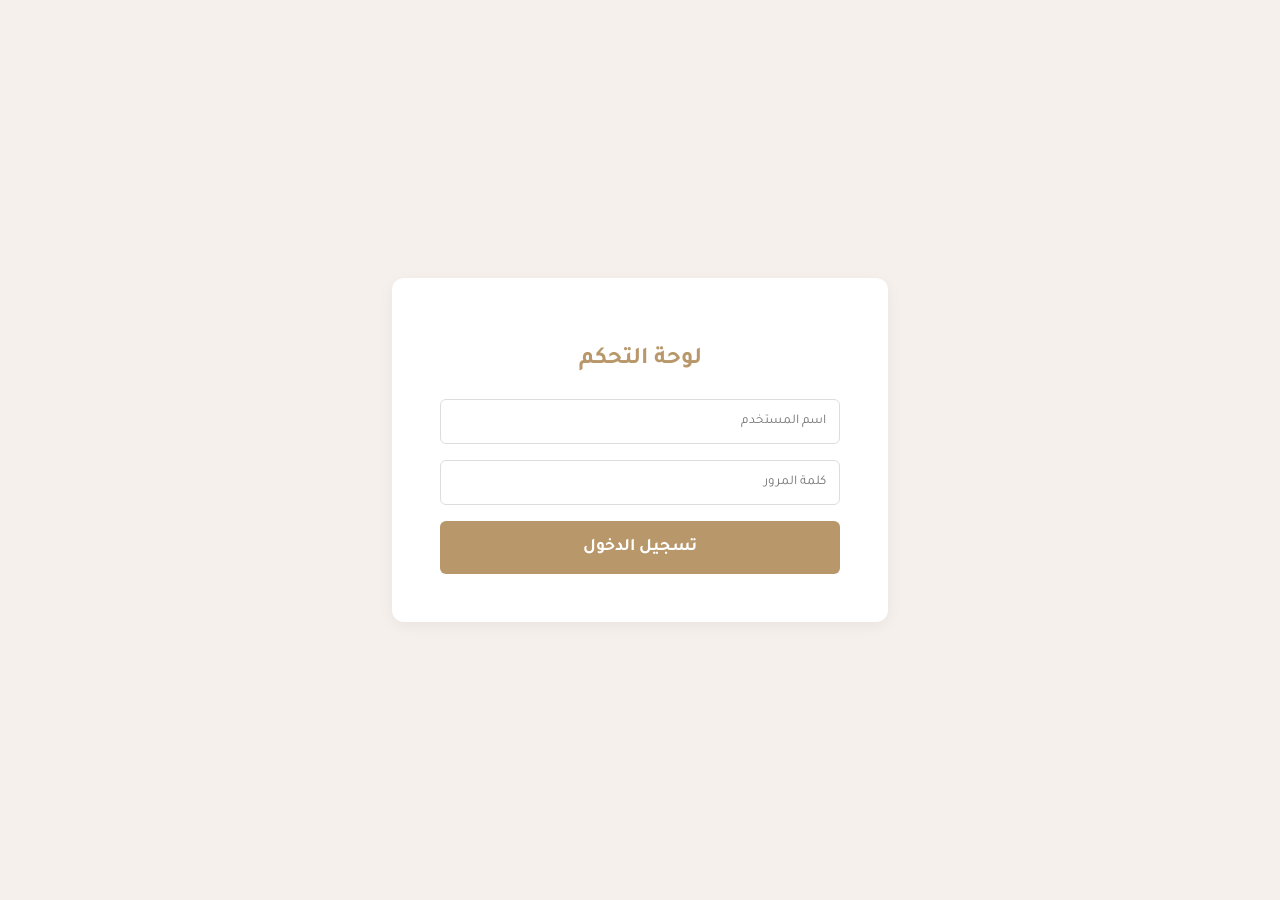
==== admin.html @ b5718e84 "Add files via upload" ====
<!DOCTYPE html>
<html lang="ar" dir="rtl">
<head>
  <meta charset="UTF-8">
  <meta name="viewport" content="width=device-width, initial-scale=1.0">
  <title>لوحة تحكم الدعوة | Admin Panel</title>
  <link href="https://fonts.googleapis.com/css2?family=Tajawal:wght@300;400;500;700&display=swap" rel="stylesheet">
  <style>
    :root {
      --primary: #B8976A;
      --bg: #F5F0EB;
      --text: #2C2420;
    }
    body {
      font-family: 'Tajawal', sans-serif;
      background: var(--bg);
      color: var(--text);
      margin: 0;
      padding: 2rem;
    }
    .container {
      max-width: 800px;
      margin: 0 auto;
      background: #fff;
      padding: 2rem;
      border-radius: 12px;
      box-shadow: 0 4px 15px rgba(0,0,0,0.05);
    }
    h1 {
      text-align: center;
      color: var(--primary);
      margin-bottom: 2rem;
    }
    .section {
      background: #fafafa;
      border: 1px solid #eee;
      padding: 1.5rem;
      border-radius: 8px;
      margin-bottom: 1.5rem;
    }
    .section h2 {
      margin-top: 0;
      color: var(--text);
      font-size: 1.2rem;
      border-bottom: 2px solid var(--primary);
      display: inline-block;
      padding-bottom: 0.3rem;
      margin-bottom: 1rem;
    }
    .form-group {
      margin-bottom: 1rem;
      display: grid;
      grid-template-columns: 1fr 1fr;
      gap: 1rem;
    }
    .form-group.full {
      grid-template-columns: 1fr;
    }
    label {
      display: block;
      font-weight: 500;
      margin-bottom: 0.4rem;
    }
    input[type="text"], input[type="datetime-local"], textarea {
      width: 100%;
      padding: 0.8rem;
      border: 1px solid #ddd;
      border-radius: 6px;
      font-family: inherit;
      box-sizing: border-box;
    }
    input[type="file"] {
      display: block;
      margin-top: 0.5rem;
    }
    .btn {
      background: var(--primary);
      color: #fff;
      border: none;
      padding: 1rem 2rem;
      font-size: 1.1rem;
      border-radius: 8px;
      cursor: pointer;
      width: 100%;
      font-family: inherit;
      font-weight: bold;
      transition: opacity 0.3s;
    }
    .btn:hover {
      opacity: 0.9;
    }
    .link-btn {
      display: block;
      text-align: center;
      margin-top: 1rem;
      color: var(--primary);
      text-decoration: none;
    }
    .toast {
      position: fixed;
      top: 20px;
      left: 50%;
      transform: translateX(-50%);
      background: #4CAF50;
      color: white;
      padding: 1rem 2rem;
      border-radius: 8px;
      display: none;
      box-shadow: 0 4px 12px rgba(0,0,0,0.1);
    }
    .preview-img {
      max-width: 200px;
      margin-top: 10px;
      border-radius: 8px;
    }
  </style>
</head>
<body>

  <div id="loginScreen" style="position: fixed; top: 0; left: 0; width: 100%; height: 100%; background: var(--bg); z-index: 9999; display: flex; align-items: center; justify-content: center; flex-direction: column;">
    <div style="background: white; padding: 3rem; border-radius: 12px; box-shadow: 0 4px 15px rgba(0,0,0,0.05); text-align: center; max-width: 400px; width: 90%;">
      <h2 style="color: var(--primary); margin-bottom: 1.5rem;">لوحة التحكم</h2>
      <input type="text" id="adminUser" placeholder="اسم المستخدم" style="width: 100%; padding: 0.8rem; margin-bottom: 1rem; border: 1px solid #ddd; border-radius: 6px; box-sizing: border-box; font-family: inherit;">
      <input type="password" id="adminPass" placeholder="كلمة المرور" style="width: 100%; padding: 0.8rem; margin-bottom: 1rem; border: 1px solid #ddd; border-radius: 6px; box-sizing: border-box; font-family: inherit;">
      <p id="loginError" style="color: red; display: none; font-size: 0.9rem; margin-bottom: 1rem;">البيانات غير صحيحة!</p>
      <button onclick="checkLogin()" style="background: var(--primary); color: white; border: none; padding: 1rem; width: 100%; border-radius: 6px; font-weight: bold; cursor: pointer; font-family: inherit; font-size: 1.1rem;">تسجيل الدخول</button>
    </div>
  </div>

  <div class="toast" id="toast">تم الحفظ بنجاح!</div>

  <div class="container" id="adminPanelContainer" style="display: none;">
    <h1>إعدادات الدعوة | Invitation Settings</h1>
    
    <div class="section">
      <h2>العرسان | Names</h2>
      <div class="form-group">
        <div>
          <label>اسم العريس (عربي)</label>
          <input type="text" id="groomName">
        </div>
        <div>
          <label>Groom's Name (English)</label>
          <input type="text" id="groomNameEn">
        </div>
      </div>
      <div class="form-group">
        <div>
          <label>اسم العروسة (عربي)</label>
          <input type="text" id="brideName">
        </div>
        <div>
          <label>Bride's Name (English)</label>
          <input type="text" id="brideNameEn">
        </div>
      </div>
    </div>

    <div class="section">
      <h2>يوم الحنة | Henna Day</h2>
      <div class="form-group">
        <div>
          <label>التاريخ (عربي) - مثلا: الخميس ٣ / ٩</label>
          <input type="text" id="hennaDate">
        </div>
        <div>
          <label>Date (English) - e.g: Thursday, Sept 3</label>
          <input type="text" id="hennaDateEn">
        </div>
      </div>
      <div class="form-group">
        <div>
          <label>المكان (عربي) - مثلا: في بيت العروسة</label>
          <input type="text" id="hennaLocation">
        </div>
        <div>
          <label>Location (English) - e.g: At the Bride's House</label>
          <input type="text" id="hennaLocationEn">
        </div>
      </div>
    </div>

    <div class="section">
      <h2>حفل الزفاف | Wedding Event</h2>
      <div class="form-group">
        <div>
          <label>اليوم (عربي)</label>
          <input type="text" id="weddingDay">
        </div>
        <div>
          <label>Day (English)</label>
          <input type="text" id="weddingDayEn">
        </div>
      </div>
      <div class="form-group">
        <div>
          <label>التاريخ (عربي) - مثلا: الموافق ٤ / ٩</label>
          <input type="text" id="weddingDateArabic">
        </div>
        <div>
          <label>Date (English) - e.g: September 4</label>
          <input type="text" id="weddingDateEn">
        </div>
      </div>
      <div class="form-group">
        <div>
          <label>الوقت (عربي) - مثلا: من ٥ ل ٨ مساءً</label>
          <input type="text" id="weddingTime">
        </div>
        <div>
          <label>Time (English)</label>
          <input type="text" id="weddingTimeEn">
        </div>
      </div>
      <div class="form-group">
        <div>
          <label>اسم القاعة (عربي)</label>
          <input type="text" id="venueName">
        </div>
        <div>
          <label>Venue Name (English)</label>
          <input type="text" id="venueNameEn">
        </div>
      </div>
      <div class="form-group">
        <div>
          <label>العنوان بالتفصيل (عربي)</label>
          <input type="text" id="venueAddress">
        </div>
        <div>
          <label>Venue Address (English)</label>
          <input type="text" id="venueAddressEn">
        </div>
      </div>
      <div class="form-group full">
        <label>تاريخ العد التنازلي (Countdown Date)</label>
        <input type="datetime-local" id="weddingDate">
      </div>
      <div class="form-group full">
        <label>رابط خريطة جوجل (Google Maps URL)</label>
        <input type="text" id="googleMapsURL" dir="ltr">
      </div>
    </div>

    <div class="section">
      <h2>قصتنا | Our Story</h2>
      <div class="form-group full">
        <label>الفقرة الأولى (عربي)</label>
        <textarea id="storyText1" rows="3"></textarea>
      </div>
      <div class="form-group full">
        <label>Paragraph 1 (English)</label>
        <textarea id="storyText1En" rows="3" dir="ltr"></textarea>
      </div>
      <div class="form-group full">
        <label>الفقرة الثانية (عربي)</label>
        <textarea id="storyText2" rows="2"></textarea>
      </div>
      <div class="form-group full">
        <label>Paragraph 2 (English)</label>
        <textarea id="storyText2En" rows="2" dir="ltr"></textarea>
      </div>
    </div>

    <div class="section">
      <h2>الصور والموسيقى | Media</h2>
      <div class="form-group full">
        <label>صورة الغلاف (Hero Image)</label>
        <input type="file" id="heroImageInput" accept="image/*">
        <img id="heroPreview" class="preview-img">
      </div>
      <div class="form-group full">
        <label>صورة العرسان (Story Image)</label>
        <input type="file" id="coupleImageInput" accept="image/*">
        <img id="couplePreview" class="preview-img">
      </div>
      <div class="form-group full">
        <label>صورة القاعة (Venue Background)</label>
        <input type="file" id="venueImageInput" accept="image/*">
        <img id="venuePreview" class="preview-img">
      </div>
      <div class="form-group full">
        <label>موسيقى الخلفية (Background Music)</label>
        <input type="file" id="musicInput" accept="audio/*">
        <audio id="musicPreview" controls style="margin-top:10px; width:100%; display:none;"></audio>
      </div>
    </div>

    <button class="btn" onclick="saveAll()">حفظ التعديلات | Save Changes</button>
    <a href="index.html" class="link-btn">رجوع للدعوة | Back to Invitation</a>
  </div>

  <script src="admin.js"></script>
</body>
</html>
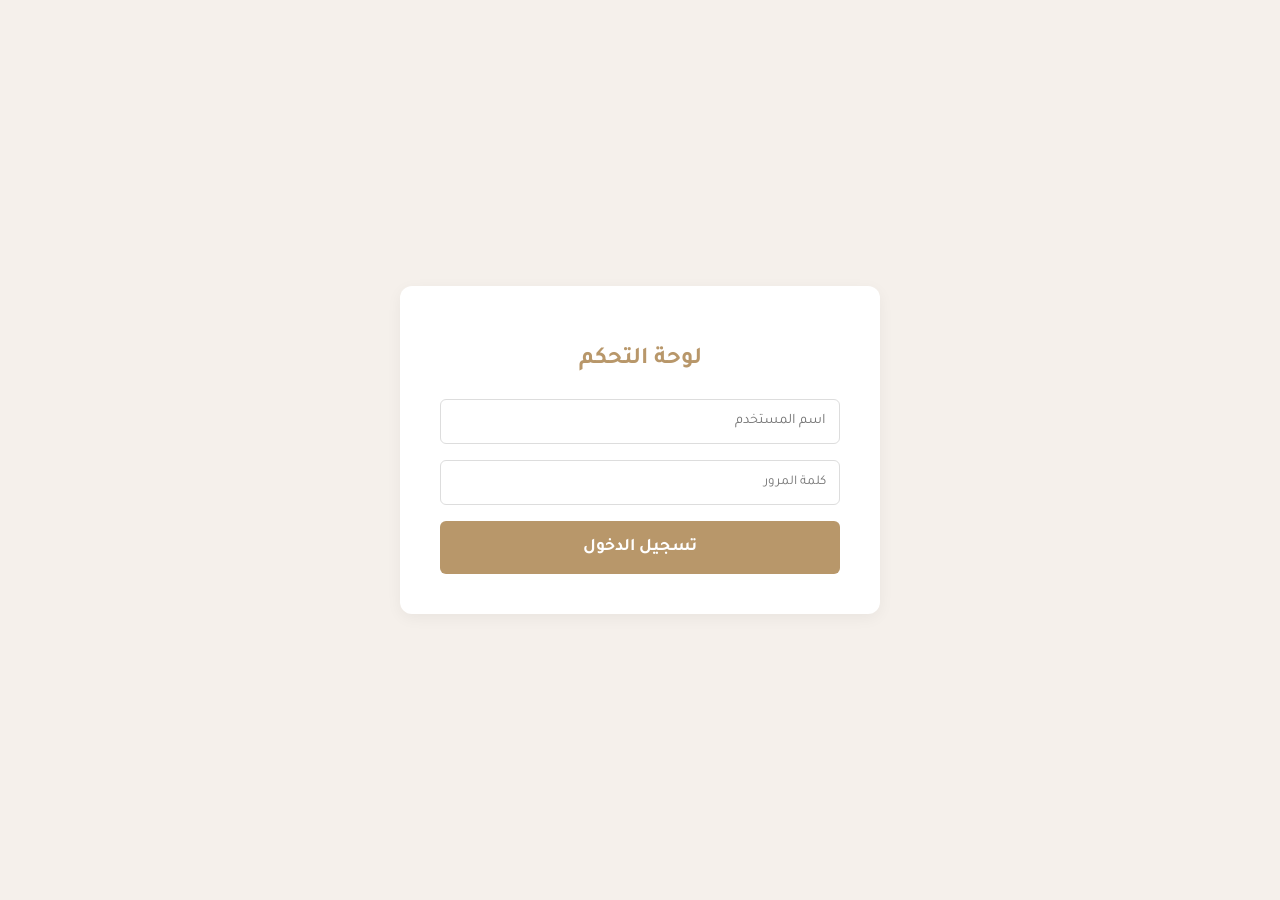
==== commit 7067ca19: "Add files via upload" ====
--- a/admin.html
+++ b/admin.html
@@ -16,13 +16,13 @@
       background: var(--bg);
       color: var(--text);
       margin: 0;
-      padding: 2rem;
+      padding: 1rem;
     }
     .container {
       max-width: 800px;
       margin: 0 auto;
       background: #fff;
-      padding: 2rem;
+      padding: 1.5rem;
       border-radius: 12px;
       box-shadow: 0 4px 15px rgba(0,0,0,0.05);
     }
@@ -30,6 +30,7 @@
       text-align: center;
       color: var(--primary);
       margin-bottom: 2rem;
+      font-size: 1.4rem;
     }
     .section {
       background: #fafafa;
@@ -41,7 +42,7 @@
     .section h2 {
       margin-top: 0;
       color: var(--text);
-      font-size: 1.2rem;
+      font-size: 1.1rem;
       border-bottom: 2px solid var(--primary);
       display: inline-block;
       padding-bottom: 0.3rem;
@@ -56,22 +57,30 @@
     .form-group.full {
       grid-template-columns: 1fr;
     }
+    @media (max-width: 600px) {
+      .form-group {
+        grid-template-columns: 1fr;
+      }
+    }
     label {
       display: block;
       font-weight: 500;
       margin-bottom: 0.4rem;
+      font-size: 0.9rem;
     }
     input[type="text"], input[type="datetime-local"], textarea {
       width: 100%;
-      padding: 0.8rem;
+      padding: 0.7rem;
       border: 1px solid #ddd;
       border-radius: 6px;
       font-family: inherit;
       box-sizing: border-box;
+      font-size: 0.9rem;
     }
     input[type="file"] {
       display: block;
       margin-top: 0.5rem;
+      font-size: 0.85rem;
     }
     .btn {
       background: var(--primary);
@@ -89,6 +98,10 @@
     .btn:hover {
       opacity: 0.9;
     }
+    .btn:disabled {
+      opacity: 0.5;
+      cursor: not-allowed;
+    }
     .link-btn {
       display: block;
       text-align: center;
@@ -107,18 +120,39 @@
       border-radius: 8px;
       display: none;
       box-shadow: 0 4px 12px rgba(0,0,0,0.1);
+      z-index: 9999;
+      font-size: 0.95rem;
+    }
+    .toast.error {
+      background: #e74c3c;
     }
     .preview-img {
-      max-width: 200px;
+      max-width: 150px;
       margin-top: 10px;
       border-radius: 8px;
+    }
+    .save-status {
+      text-align: center;
+      margin-top: 0.5rem;
+      font-size: 0.85rem;
+      color: var(--primary);
+    }
+    .marquee-previews {
+      display: flex;
+      gap: 0.5rem;
+      flex-wrap: wrap;
+      margin-top: 0.5rem;
+    }
+    .marquee-previews img {
+      max-width: 100px;
+      border-radius: 6px;
     }
   </style>
 </head>
 <body>
 
   <div id="loginScreen" style="position: fixed; top: 0; left: 0; width: 100%; height: 100%; background: var(--bg); z-index: 9999; display: flex; align-items: center; justify-content: center; flex-direction: column;">
-    <div style="background: white; padding: 3rem; border-radius: 12px; box-shadow: 0 4px 15px rgba(0,0,0,0.05); text-align: center; max-width: 400px; width: 90%;">
+    <div style="background: white; padding: 2.5rem; border-radius: 12px; box-shadow: 0 4px 15px rgba(0,0,0,0.05); text-align: center; max-width: 400px; width: 90%;">
       <h2 style="color: var(--primary); margin-bottom: 1.5rem;">لوحة التحكم</h2>
       <input type="text" id="adminUser" placeholder="اسم المستخدم" style="width: 100%; padding: 0.8rem; margin-bottom: 1rem; border: 1px solid #ddd; border-radius: 6px; box-sizing: border-box; font-family: inherit;">
       <input type="password" id="adminPass" placeholder="كلمة المرور" style="width: 100%; padding: 0.8rem; margin-bottom: 1rem; border: 1px solid #ddd; border-radius: 6px; box-sizing: border-box; font-family: inherit;">
@@ -161,11 +195,11 @@
       <div class="form-group">
         <div>
           <label>التاريخ (عربي) - مثلا: الخميس ٣ / ٩</label>
-          <input type="text" id="hennaDate">
+          <input type="text" id="henMennate">
         </div>
         <div>
           <label>Date (English) - e.g: Thursday, Sept 3</label>
-          <input type="text" id="hennaDateEn">
+          <input type="text" id="henMennateEn">
         </div>
       </div>
       <div class="form-group">
@@ -280,13 +314,25 @@
         <img id="venuePreview" class="preview-img">
       </div>
       <div class="form-group full">
+        <label>صور المعرض (Gallery / Marquee) - اختر حتى 3 صور</label>
+        <input type="file" id="marquee1Input" accept="image/*">
+        <input type="file" id="marquee2Input" accept="image/*">
+        <input type="file" id="marquee3Input" accept="image/*">
+        <div class="marquee-previews">
+          <img id="marquee1Preview" class="preview-img" style="display:none">
+          <img id="marquee2Preview" class="preview-img" style="display:none">
+          <img id="marquee3Preview" class="preview-img" style="display:none">
+        </div>
+      </div>
+      <div class="form-group full">
         <label>موسيقى الخلفية (Background Music)</label>
         <input type="file" id="musicInput" accept="audio/*">
         <audio id="musicPreview" controls style="margin-top:10px; width:100%; display:none;"></audio>
       </div>
     </div>
 
-    <button class="btn" onclick="saveAll()">حفظ التعديلات | Save Changes</button>
+    <button class="btn" id="saveBtn" onclick="saveAll()">حفظ التعديلات | Save Changes</button>
+    <p class="save-status" id="saveStatus"></p>
     <a href="index.html" class="link-btn">رجوع للدعوة | Back to Invitation</a>
   </div>
 
